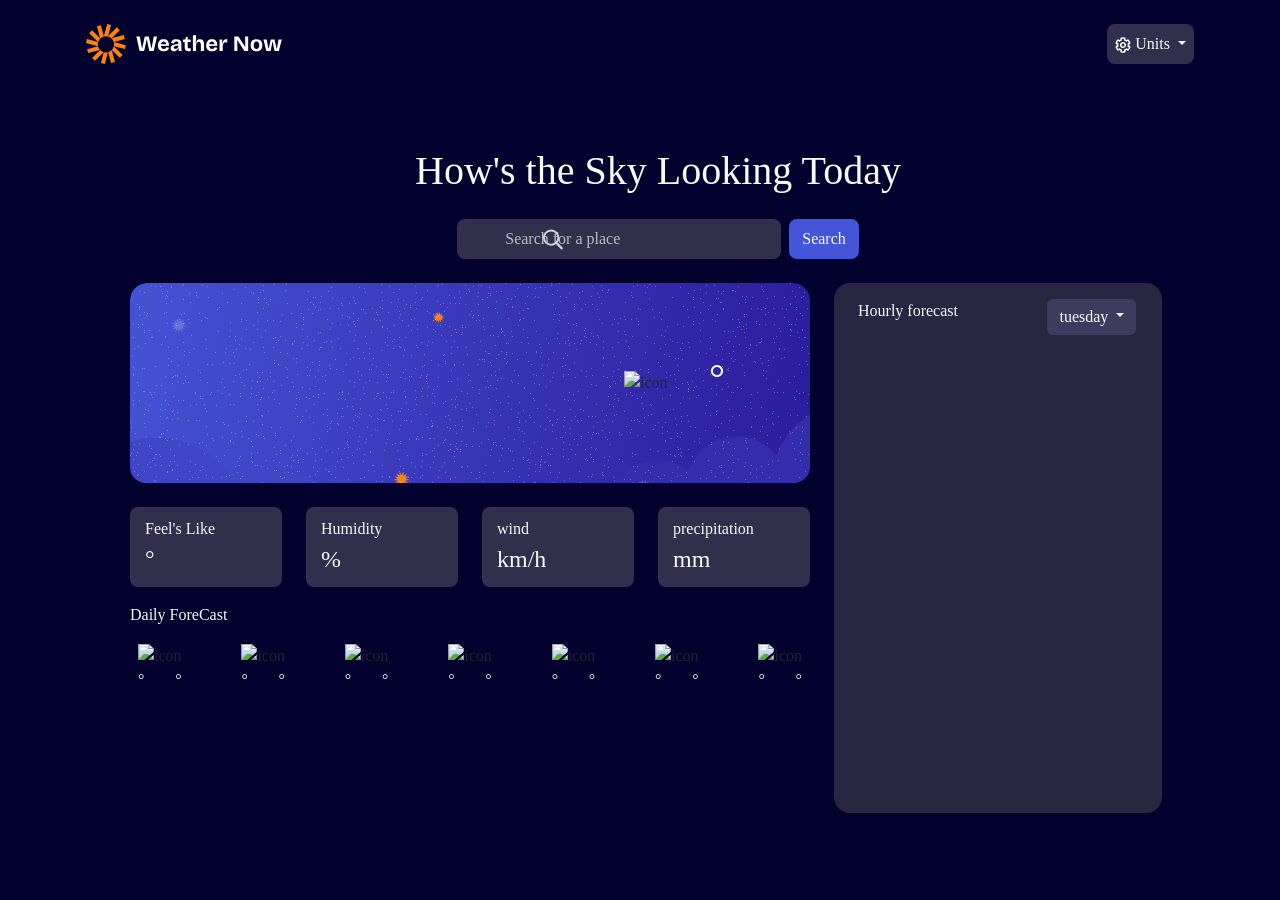
==== index.html @ 673a51b5 "search input working" ====
<!DOCTYPE html>
<html lang="en">

<head>
    <meta charset="UTF-8">
    <meta name="viewport" content="width=device-width, initial-scale=1.0">
    <title>Weather App</title>
    <link rel="stylesheet" href="./css/bootstrap.min.css">
    <link rel="stylesheet" href="./css/style.css">
</head>

<body>

    <nav class="navbar navbar-expand-lg">
        <div class="container p-3">
            <div class="navbar-left">
                <a class="navbar-brand text-light" href="#"><img src="./images/logo.svg" alt="logo"></a>
                <button class="navbar-toggler" type="button" data-bs-toggle="collapse"
                    data-bs-target="#navbarNavDropdown" aria-controls="navbarNavDropdown" aria-expanded="false"
                    aria-label="Toggle navigation">
                    <span class="navbar-toggler-icon"></span>
                </button>
            </div>
            <div class="collapse navbar-collapse d-flex justify-content-end" id="navbarNavDropdown">
                <ul class="navbar-nav">
                    <li class="nav-item dropdown">
                        <a class="nav-link dropdown-toggle text-light rounded-3" role="button" data-bs-toggle="dropdown"
                            aria-expanded="false">
                            <img src="./images/icon-units.svg" alt="icon">
                            Units
                        </a>
                        <ul class="dropdown-menu p-2">
                            <li><a class="dropdown-item text-light rounded-2 mt-2">Switch to imperial</a></li>
                            <optgroup class="border-bottom fw-lighter" label="Temperature">
                                <a class="dropdown-item rounded-2 mt-2 text-light">Celsius(C&deg;)</a>
                                <a class="dropdown-item rounded-2 mt-2 mb-2 text-light">Fahrenheit(F&deg;)</a>
                            </optgroup>
                            <optgroup class="border-bottom fw-lighter" label="Wind-speed">
                                <a
                                    class="dropdown-item rounded-2 mt-2 d-flex justify-content-between align-items-center text-light">
                                    <p>Km/h</p>
                                    <p class="d-none">✔</p>
                                </a>
                                <a
                                    class="dropdown-item rounded-2 mt-2 mb-2 d-flex justify-content-between align-items-center text-light">
                                    <p>mph</p>
                                    <p class="d-none">✔</p>
                                </a>
                            </optgroup>
                            <optgroup class="fw-lighter" label="precipitation">
                                <a
                                    class="dropdown-item rounded-2 mt-2 d-flex justify-content-between align-items-center text-light">
                                    <p>Millimeters(mm)</p>
                                    <p class="d-none">✔</p>
                                </a>
                                <a
                                    class="dropdown-item rounded-2 mt-2 d-flex justify-content-between align-items-center text-light">
                                    <p>Inches(in)</p>
                                    <p class="d-none">✔</p>
                                </a>
                            </optgroup>
                        </ul>
                    </li>
                </ul>
            </div>
        </div>
    </nav>

    <main class="d-flex align-items-center">
        <div id="weather-forecast" class="container ps-5 ">
            <h1 class="text-light text-center">How's the Sky Looking Today</h1>
            <form id="search-form" class="search d-flex justify-content-center mt-4 position-relative">
                <img src="./images//icon-search.svg" class="search-icon" alt="search-icon">
                <input id="search-input" type="text" placeholder="Search for a place"
                    class="search-input ps-5 pt-2 pb-2 rounded-3">
                <button type="submit" class="search-button btn text-light ms-2 rounded-3">Search</button>
            </form>

            <div class="weather-status container row mt-4">
                <div class="col-8">
                    <div class="inner">
                        <div class="current-weather d-flex justify-content-around align-items-center rounded-4">
                            <div class="caption ">
                                <p id="city-name" class="text-light fs-3"></p>
                                <p id="current-date" class="text-light fs-6"></p>
                            </div>
                            <div class="number d-flex align-items-center justify-content-end w-50">
                                <img id="current-icon" class="icon w-25" src="" alt="icon">
                                <h2 class="text-light fs-1"><span id="current-degree"></span> &deg;</h2>
                            </div>
                        </div>

                        <div class="predictions row mt-4 p-0">
                            <div class="col-3">
                                <div class="inner">
                                    <div class="feels-like text-light rounded-3 ">
                                        <p class="fs-6">Feel's Like</p>
                                        <p class="fs-4"><span id="feels-like"></span> &deg;</p>
                                    </div>
                                </div>
                            </div>
                            <div class="col-3">
                                <div class="inner">
                                    <div class="humidity text-light rounded-3 ">
                                        <p class="fs-6">Humidity</p>
                                        <p class="fs-4"><span id="humidity"></span> %</p>
                                    </div>
                                </div>
                            </div>
                            <div class="col-3">
                                <div class="inner">
                                    <div class="wind text-light rounded-3 ">
                                        <p class="fs-6">wind</p>
                                        <p class="fs-4"><span id="wind"></span> km/h</p>
                                    </div>
                                </div>
                            </div>
                            <div class="col-3">
                                <div class="inner">
                                    <div class="precipitation text-light rounded-3 ">
                                        <p class="fs-6">precipitation</p>
                                        <p class="fs-4"><span id="precipitation"></span> mm</p>
                                    </div>
                                </div>
                            </div>
                        </div>

                        <div class="daily-forecast mt-3 p-0">
                            <p class="text-light">Daily ForeCast</p>
                            <div id="daily-data"
                                class="daily-status d-flex gap-3 justify-content-between mt-2 align-items-stretch">
                                <div class="Tuesday text-center p-2 rounded-3">
                                    <div class="caption">
                                        <p class="text-light"></p>
                                        <img class="w-75" src="" alt="icon">
                                    </div>
                                    <div class="number d-flex justify-content-between">
                                        <p class="text-light">&deg;</p>
                                        <p class="text-light">&deg;</p>
                                    </div>
                                </div>
                                <div class="wednesday text-center p-2 rounded-3">
                                    <div class="caption">
                                        <p class="text-light"></p>
                                        <img class="w-75" src="" alt="icon">
                                    </div>
                                    <div class="number d-flex justify-content-between">
                                        <p class="text-light">&deg;</p>
                                        <p class="text-light">&deg;</p>
                                    </div>
                                </div>
                                <div class="thursday text-center p-2 rounded-3">
                                    <div class="caption">
                                        <p class="text-light"></p>
                                        <img class="w-75" src="" alt="icon">
                                    </div>
                                    <div class="number d-flex justify-content-between">
                                        <p class="text-light">&deg;</p>
                                        <p class="text-light">&deg;</p>
                                    </div>
                                </div>
                                <div class="friday text-center p-2 rounded-3">
                                    <div class="caption">
                                        <p class="text-light"></p>
                                        <img class="w-75" src="" alt="icon">
                                    </div>
                                    <div class="number d-flex justify-content-between">
                                        <p class="text-light">&deg;</p>
                                        <p class="text-light">&deg;</p>
                                    </div>
                                </div>
                                <div class="saturday text-center p-2 rounded-3">
                                    <div class="caption">
                                        <p class="text-light"></p>
                                        <img class="w-75" src="" alt="icon">
                                    </div>
                                    <div class="number d-flex justify-content-between">
                                        <p class="text-light">&deg;</p>
                                        <p class="text-light">&deg;</p>
                                    </div>
                                </div>
                                <div class="sunday text-center p-2 rounded-3">
                                    <div class="caption">
                                        <p class="text-light"></p>
                                        <img class="w-75" src="" alt="icon">
                                    </div>
                                    <div class="number d-flex justify-content-between">
                                        <p class="text-light">&deg;</p>
                                        <p class="text-light">&deg;</p>
                                    </div>
                                </div>
                                <div class="monday text-center p-2 rounded-3">
                                    <div class="caption">
                                        <p class="text-light"></p>
                                        <img class="w-75" src="" alt="icon">
                                    </div>
                                    <div class="number d-flex justify-content-between">
                                        <p class="text-light">&deg;</p>
                                        <p class="text-light">&deg;</p>
                                    </div>
                                </div>
                            </div>
                        </div>
                    </div>
                </div>
                <div class="col-4 ">
                    <div class="hourly-forecast inner p-3 pt-0 rounded-4 position-relative">
                        <div class="title d-flex justify-content-between position-fixed p-2 pt-3">
                            <p class="text-light">Hourly forecast</p>
                            <div class="dropdown">
                                <button class="btn dropdown-toggle text-light" type="button" data-bs-toggle="dropdown"
                                    aria-expanded="false">
                                    tuesday
                                </button>
                                <ul class="dropdown-menu p-2">
                                    <li><a class="dropdown-item text-light rounded-2 mt-2">Monday</a></li>
                                    <li><a class="dropdown-item text-light rounded-2 mt-2">Tuesday</a></li>
                                    <li><a class="dropdown-item text-light rounded-2 mt-2">Wednesday</a></li>
                                    <li><a class="dropdown-item text-light rounded-2 mt-2">Thursday</a></li>
                                    <li><a class="dropdown-item text-light rounded-2 mt-2">Friday</a></li>
                                    <li><a class="dropdown-item text-light rounded-2 mt-2">Saturday</a></li>
                                    <li><a class="dropdown-item text-light rounded-2 mt-2">Sunday</a></li>
                                </ul>
                            </div>
                        </div>
                        <div id="weather-per-hour" class="weather-per-hour pt-5">
                            
                        </div>
                    </div>
                </div>
            </div>


        </div>

        <div id="error-page" class="container text-center d-flex flex-column align-items-center d-none">
            <img class="error-img" src="./images/icon-error.svg" alt="error-icon">
            <h1 class="text-light mt-4">Something Went Wrong</h1>
            <p class="error-message text-light mt-2">We Couldn't Connect to the Server (API error). Please Try Again in
                a few Moments</p>
            <button class="Retry-btn btn bg-secondary text-light mt-4"><img src="./images/icon-retry.svg"
                    alt="retry-icon"> Retry</button>
        </div>
    </main>



    <script src="./js/bootstrap.bundle.min.js"></script>
    <script src="./js/index.js"></script>
</body>

</html>
---- css/style.css ----
::-webkit-scrollbar {
  width: 10px;
}

::-webkit-scrollbar-track {
  background-color: inherit;
  border-radius: 5px;
}

::-webkit-scrollbar-thumb {
  background-color: var(--Neutral600);
  border-radius: 5px;
}

:root {
  --Neutral900: rgb(3, 1, 45);
  --Neutral800: rgb(40, 38, 64);
  --Neutral700: rgb(49, 47, 75);
  --Neutral600: rgb(61, 59, 94);
  --Neutral300: rgb(174, 174, 183);
  --Neutral200: rgb(213, 212, 217);
  --Neutral0: rgb(255, 255, 255);

  --Orange500: rgb(255, 124, 10);

  --Blue500: rgb(68, 85, 218);
  --Blue700: rgb(45, 28, 156);
}

body {
  background-color: var(--Neutral900);
  font-family: cursive;
}

main{
  height: 87vh;
}

p{
  margin-bottom: 0;
}

optgroup{
  color: var(--Neutral300);
}

.nav-link {
  background-color: var(--Neutral700);
}


.dropdown-menu {
  background-color: var(--Neutral700);
}


.search-input {
  background-color: var(--Neutral700);
  border: 0;
  width: 30%;
  color: rgba(255, 255, 255, 0.674);
}
.search-input::placeholder {
  color: rgba(255, 255, 255, 0.674);
}

.search-button {
  background-color: var(--Blue500);
}

.search-button:hover {
  background-color: var(--Blue700) !important;
  border: 0;
  box-shadow:
    0 0 0 2px var(--Neutral900),
    0 0 0 4px var(--Blue700) !important;
}

.search-icon {
  position: absolute;
  left: 425px;
  top: 10px;
}

.current-weather {
  background-image: url("../images/bg-today-large.svg");
  background-size: cover;
  object-fit: cover;
  height: 200px;
}

.feels-like,
.humidity,
.wind,
.precipitation {
  background-color: var(--Neutral700);
  padding: 10px 15px;
}

#week-days {
  width: 90px;
  background-color: var(--Neutral700);
}

.hourly-forecast {
  background-color: var(--Neutral800);
  height: 530px;
  overflow: auto;
}

.hourly-forecast .title {
  width: 23%;
  background-color: inherit;
}

.hourly-forecast .dropdown-toggle {
  background-color: var(--Neutral600);
  border: 0;
}

.hourly-forecast .dropdown-toggle:hover , a.dropdown-toggle:hover , .dropdown-item:hover{
  box-shadow: 0 0 0 2px black, 0 0 0 3px white;
  background-color: var(--Neutral600);
  cursor: pointer;
}


.hourly-status {
  background-color: var(--Neutral700);
  margin-top: 7px;
}

.hourly-status .caption img {
  width: 40px;
}

.error-img{
  width: 3%;
}

.error-message{
  width: 35%;
}
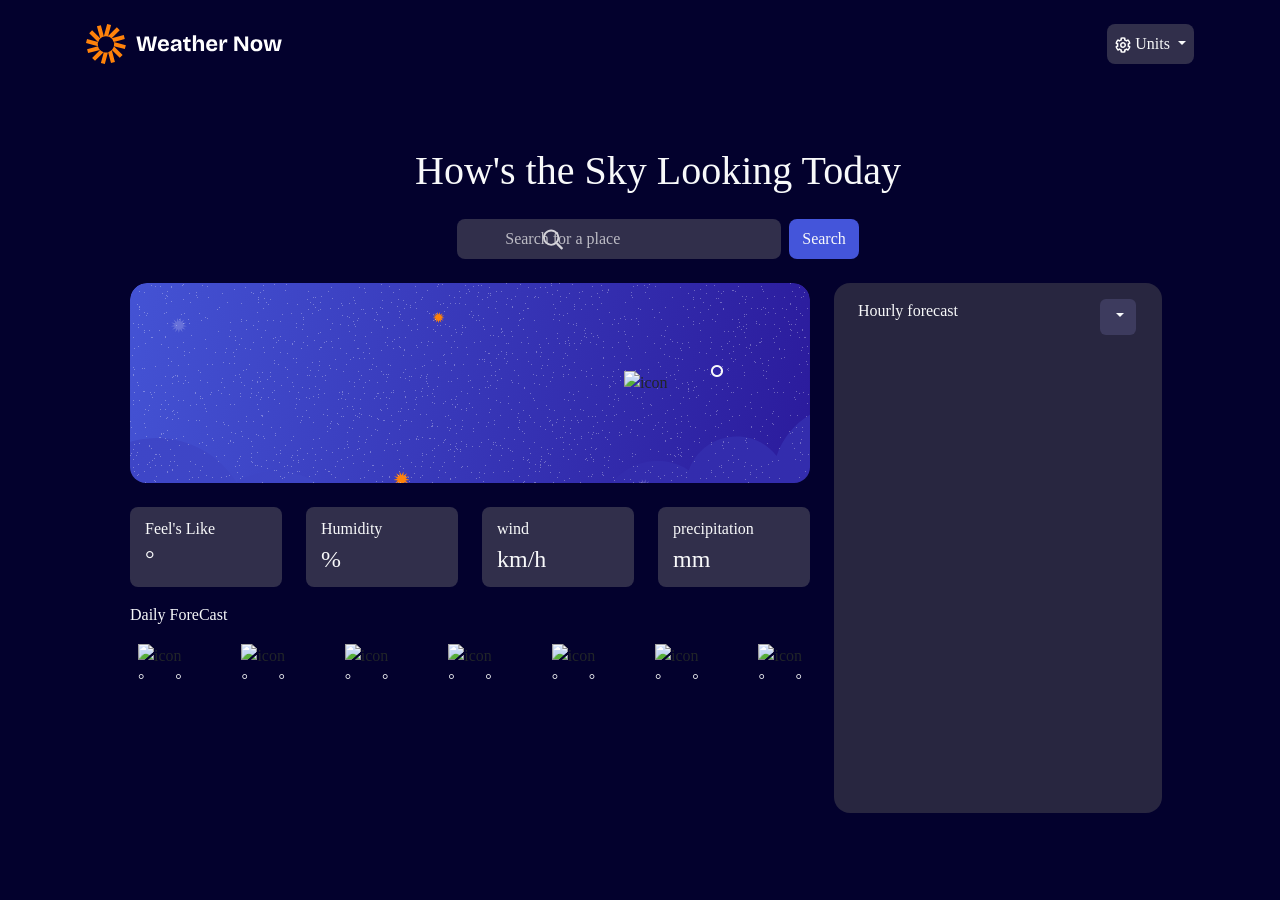
==== commit 9aebe79c: "finishing hourly forecast display" ====
--- a/index.html
+++ b/index.html
@@ -207,19 +207,13 @@
                     <div class="hourly-forecast inner p-3 pt-0 rounded-4 position-relative">
                         <div class="title d-flex justify-content-between position-fixed p-2 pt-3">
                             <p class="text-light">Hourly forecast</p>
-                            <div class="dropdown">
-                                <button class="btn dropdown-toggle text-light" type="button" data-bs-toggle="dropdown"
+                            <div  class="dropdown">
+                                <button  class="btn dropdown-toggle text-light" type="button" data-bs-toggle="dropdown"
                                     aria-expanded="false">
-                                    tuesday
+                                    <span id="day-name"></span>
                                 </button>
-                                <ul class="dropdown-menu p-2">
-                                    <li><a class="dropdown-item text-light rounded-2 mt-2">Monday</a></li>
-                                    <li><a class="dropdown-item text-light rounded-2 mt-2">Tuesday</a></li>
-                                    <li><a class="dropdown-item text-light rounded-2 mt-2">Wednesday</a></li>
-                                    <li><a class="dropdown-item text-light rounded-2 mt-2">Thursday</a></li>
-                                    <li><a class="dropdown-item text-light rounded-2 mt-2">Friday</a></li>
-                                    <li><a class="dropdown-item text-light rounded-2 mt-2">Saturday</a></li>
-                                    <li><a class="dropdown-item text-light rounded-2 mt-2">Sunday</a></li>
+                                <ul id="days" class="dropdown-menu p-2">
+                                    
                                 </ul>
                             </div>
                         </div>
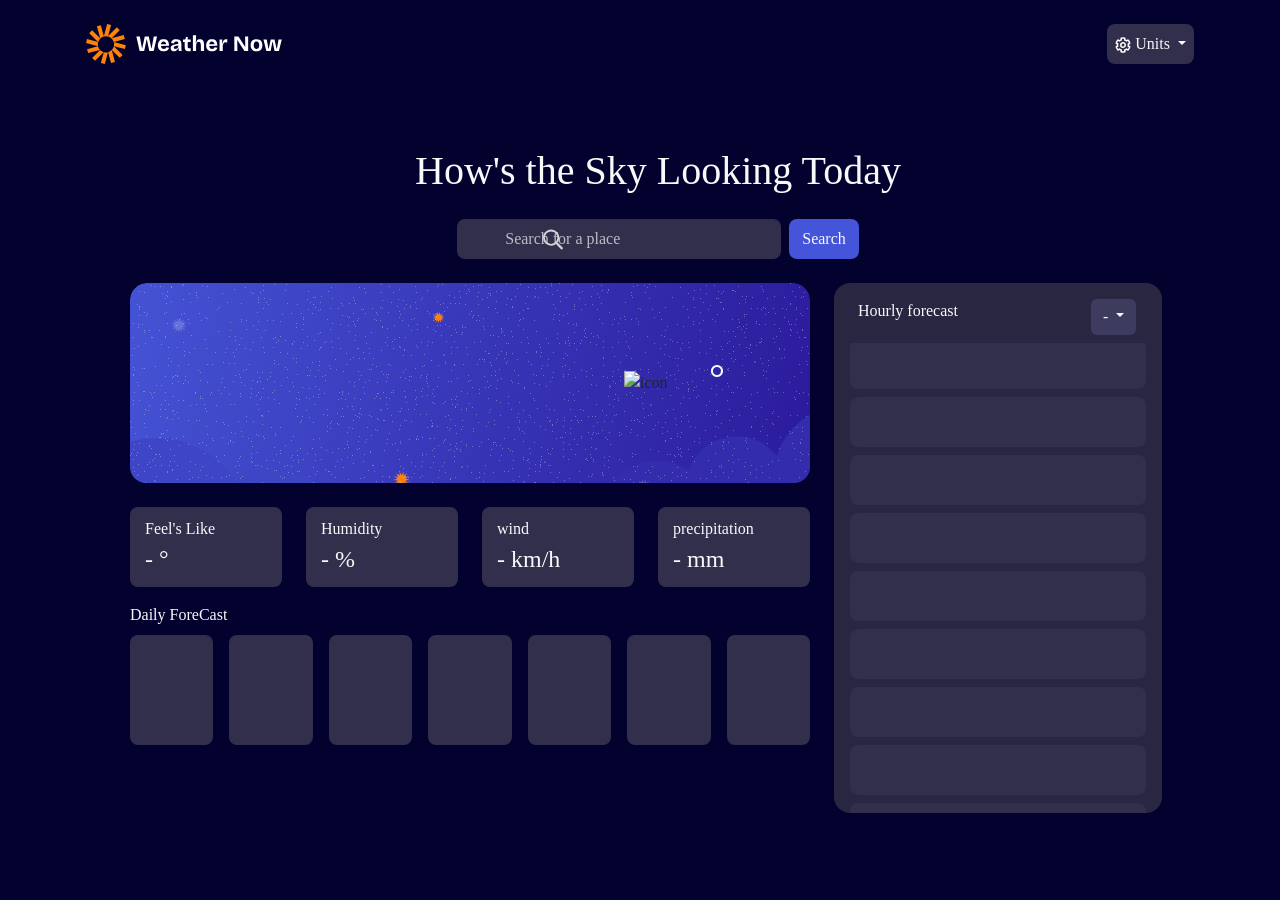
==== commit 4a86e4b2: "loading page complete" ====
--- a/index.html
+++ b/index.html
@@ -29,34 +29,43 @@
                             <img src="./images/icon-units.svg" alt="icon">
                             Units
                         </a>
-                        <ul class="dropdown-menu p-2">
-                            <li><a class="dropdown-item text-light rounded-2 mt-2">Switch to imperial</a></li>
+                        <ul id="switch-imperial" class="dropdown-menu p-2">
+                            <li><a id="switch-button" data-action="toggle"
+                                    class="dropdown-item text-light rounded-2 mt-2">Switch to imperial</a></li>
                             <optgroup class="border-bottom fw-lighter" label="Temperature">
-                                <a class="dropdown-item rounded-2 mt-2 text-light">Celsius(C&deg;)</a>
-                                <a class="dropdown-item rounded-2 mt-2 mb-2 text-light">Fahrenheit(F&deg;)</a>
+                                <a data-category="temperature" data-unit-type="celsius"
+                                    class="dropdown-item rounded-2 mt-2 d-flex justify-content-between align-items-center text-light">
+                                    <p>Celsius(C&deg;)</p>
+                                    <p class="checkmark d-none">✔</p>
+                                </a>
+                                <a data-category="temperature" data-unit-type="fahrenheit"
+                                    class="dropdown-item rounded-2 mt-2 mb-2 d-flex justify-content-between align-items-center text-light">
+                                    <p>Fahrenheit(F&deg;)</p>
+                                    <p class="checkmark d-none">✔</p>
+                                </a>
                             </optgroup>
                             <optgroup class="border-bottom fw-lighter" label="Wind-speed">
-                                <a
+                                <a data-category="wind-speed" data-unit-type="kmh"
                                     class="dropdown-item rounded-2 mt-2 d-flex justify-content-between align-items-center text-light">
                                     <p>Km/h</p>
-                                    <p class="d-none">✔</p>
-                                </a>
-                                <a
+                                    <p class="checkmark d-none">✔</p>
+                                </a>
+                                <a data-category="wind-speed" data-unit-type="mph"
                                     class="dropdown-item rounded-2 mt-2 mb-2 d-flex justify-content-between align-items-center text-light">
                                     <p>mph</p>
-                                    <p class="d-none">✔</p>
+                                    <p class="checkmark d-none">✔</p>
                                 </a>
                             </optgroup>
                             <optgroup class="fw-lighter" label="precipitation">
-                                <a
+                                <a data-category="precipitation" data-unit-type="mm"
                                     class="dropdown-item rounded-2 mt-2 d-flex justify-content-between align-items-center text-light">
                                     <p>Millimeters(mm)</p>
-                                    <p class="d-none">✔</p>
-                                </a>
-                                <a
+                                    <p class="checkmark d-none">✔</p>
+                                </a>
+                                <a data-category="precipitation" data-unit-type="inches"
                                     class="dropdown-item rounded-2 mt-2 d-flex justify-content-between align-items-center text-light">
                                     <p>Inches(in)</p>
-                                    <p class="d-none">✔</p>
+                                    <p class="checkmark d-none">✔</p>
                                 </a>
                             </optgroup>
                         </ul>
@@ -66,21 +75,29 @@
         </div>
     </nav>
 
-    <main class="d-flex align-items-center">
-        <div id="weather-forecast" class="container ps-5 ">
-            <h1 class="text-light text-center">How's the Sky Looking Today</h1>
-            <form id="search-form" class="search d-flex justify-content-center mt-4 position-relative">
-                <img src="./images//icon-search.svg" class="search-icon" alt="search-icon">
-                <input id="search-input" type="text" placeholder="Search for a place"
-                    class="search-input ps-5 pt-2 pb-2 rounded-3">
-                <button type="submit" class="search-button btn text-light ms-2 rounded-3">Search</button>
-            </form>
-
-            <div class="weather-status container row mt-4">
-                <div class="col-8">
-                    <div class="inner">
-                        <div class="current-weather d-flex justify-content-around align-items-center rounded-4">
-                            <div class="caption ">
+<main class="d-flex align-items-center">
+    <div id="weather-forecast" class="container ps-5 ">
+        <h1 class="text-light text-center">How's the Sky Looking Today</h1>
+        <form id="search-form" class="search d-flex justify-content-center mt-4 position-relative">
+            <img src="./images/icon-search.svg" class="search-icon" alt="search-icon">
+            <input id="search-input" type="text" placeholder="Search for a place"
+                class="search-input ps-5 pt-2 pb-2 rounded-3">
+            <button type="submit" class="search-button btn text-light ms-2 rounded-3">Search</button>
+        </form>
+
+        <div id="weather-status" class="weather-status container row mt-4">
+            <div class="col-8">
+                <div class="inner">
+                    
+                    <div class="current-weather d-flex justify-content-center align-items-center rounded-4 position-relative">
+                        
+                        <div id="spinner" class="text-center d-none">
+                            <div class="loader"></div>
+                            <p class="text-light mt-2 fs-6">Loading...</p>
+                        </div>
+
+                        <div id="current-weather-info" class="d-flex justify-content-around align-items-center w-100">
+                            <div class="caption">
                                 <p id="city-name" class="text-light fs-3"></p>
                                 <p id="current-date" class="text-light fs-6"></p>
                             </div>
@@ -90,152 +107,101 @@
                             </div>
                         </div>
 
-                        <div class="predictions row mt-4 p-0">
-                            <div class="col-3">
-                                <div class="inner">
-                                    <div class="feels-like text-light rounded-3 ">
-                                        <p class="fs-6">Feel's Like</p>
-                                        <p class="fs-4"><span id="feels-like"></span> &deg;</p>
-                                    </div>
-                                </div>
-                            </div>
-                            <div class="col-3">
-                                <div class="inner">
-                                    <div class="humidity text-light rounded-3 ">
-                                        <p class="fs-6">Humidity</p>
-                                        <p class="fs-4"><span id="humidity"></span> %</p>
-                                    </div>
-                                </div>
-                            </div>
-                            <div class="col-3">
-                                <div class="inner">
-                                    <div class="wind text-light rounded-3 ">
-                                        <p class="fs-6">wind</p>
-                                        <p class="fs-4"><span id="wind"></span> km/h</p>
-                                    </div>
-                                </div>
-                            </div>
-                            <div class="col-3">
-                                <div class="inner">
-                                    <div class="precipitation text-light rounded-3 ">
-                                        <p class="fs-6">precipitation</p>
-                                        <p class="fs-4"><span id="precipitation"></span> mm</p>
-                                    </div>
-                                </div>
-                            </div>
-                        </div>
-
-                        <div class="daily-forecast mt-3 p-0">
-                            <p class="text-light">Daily ForeCast</p>
-                            <div id="daily-data"
-                                class="daily-status d-flex gap-3 justify-content-between mt-2 align-items-stretch">
-                                <div class="Tuesday text-center p-2 rounded-3">
-                                    <div class="caption">
-                                        <p class="text-light"></p>
-                                        <img class="w-75" src="" alt="icon">
-                                    </div>
-                                    <div class="number d-flex justify-content-between">
-                                        <p class="text-light">&deg;</p>
-                                        <p class="text-light">&deg;</p>
-                                    </div>
-                                </div>
-                                <div class="wednesday text-center p-2 rounded-3">
-                                    <div class="caption">
-                                        <p class="text-light"></p>
-                                        <img class="w-75" src="" alt="icon">
-                                    </div>
-                                    <div class="number d-flex justify-content-between">
-                                        <p class="text-light">&deg;</p>
-                                        <p class="text-light">&deg;</p>
-                                    </div>
-                                </div>
-                                <div class="thursday text-center p-2 rounded-3">
-                                    <div class="caption">
-                                        <p class="text-light"></p>
-                                        <img class="w-75" src="" alt="icon">
-                                    </div>
-                                    <div class="number d-flex justify-content-between">
-                                        <p class="text-light">&deg;</p>
-                                        <p class="text-light">&deg;</p>
-                                    </div>
-                                </div>
-                                <div class="friday text-center p-2 rounded-3">
-                                    <div class="caption">
-                                        <p class="text-light"></p>
-                                        <img class="w-75" src="" alt="icon">
-                                    </div>
-                                    <div class="number d-flex justify-content-between">
-                                        <p class="text-light">&deg;</p>
-                                        <p class="text-light">&deg;</p>
-                                    </div>
-                                </div>
-                                <div class="saturday text-center p-2 rounded-3">
-                                    <div class="caption">
-                                        <p class="text-light"></p>
-                                        <img class="w-75" src="" alt="icon">
-                                    </div>
-                                    <div class="number d-flex justify-content-between">
-                                        <p class="text-light">&deg;</p>
-                                        <p class="text-light">&deg;</p>
-                                    </div>
-                                </div>
-                                <div class="sunday text-center p-2 rounded-3">
-                                    <div class="caption">
-                                        <p class="text-light"></p>
-                                        <img class="w-75" src="" alt="icon">
-                                    </div>
-                                    <div class="number d-flex justify-content-between">
-                                        <p class="text-light">&deg;</p>
-                                        <p class="text-light">&deg;</p>
-                                    </div>
-                                </div>
-                                <div class="monday text-center p-2 rounded-3">
-                                    <div class="caption">
-                                        <p class="text-light"></p>
-                                        <img class="w-75" src="" alt="icon">
-                                    </div>
-                                    <div class="number d-flex justify-content-between">
-                                        <p class="text-light">&deg;</p>
-                                        <p class="text-light">&deg;</p>
-                                    </div>
-                                </div>
-                            </div>
+                    </div>
+
+                    <div class="predictions row mt-4 p-0">
+                        <div class="col-3">
+                            <div class="inner">
+                                <div class="feels-like text-light rounded-3 ">
+                                    <p class="fs-6">Feel's Like</p>
+                                    <p class="fs-4"><span id="feels-like">-</span> &deg;</p>
+                                </div>
+                            </div>
+                        </div>
+                        <div class="col-3">
+                            <div class="inner">
+                                <div class="humidity text-light rounded-3 ">
+                                    <p class="fs-6">Humidity</p>
+                                    <p class="fs-4"><span id="humidity">-</span> %</p>
+                                </div>
+                            </div>
+                        </div>
+                        <div class="col-3">
+                            <div class="inner">
+                                <div class="wind text-light rounded-3 ">
+                                    <p class="fs-6">wind</p>
+                                    <p class="fs-4"><span id="wind">-</span> <span id="wind-unit">km/h</span></p>
+                                </div>
+                            </div>
+                        </div>
+                        <div class="col-3">
+                            <div class="inner">
+                                <div class="precipitation text-light rounded-3 ">
+                                    <p class="fs-6">precipitation</p>
+                                    <p class="fs-4"><span id="precipitation">-</span> <span id="precipitation-unit">mm</span></p>
+                                </div>
+                            </div>
+                        </div>
+                    </div>
+
+                    <div class="daily-forecast mt-3 p-0">
+                        <p class="text-light">Daily ForeCast</p>
+                        <div id="daily-data" class="daily-status d-flex gap-3 justify-content-between mt-2 align-items-stretch">
+                            <div class="tuesday text-center p-2 rounded-3 placeholder-card"></div>
+                            <div class="wednesday text-center p-2 rounded-3 placeholder-card"></div>
+                            <div class="thursday text-center p-2 rounded-3 placeholder-card"></div>
+                            <div class="friday text-center p-2 rounded-3 placeholder-card"></div>
+                            <div class="saturday text-center p-2 rounded-3 placeholder-card"></div>
+                            <div class="sunday text-center p-2 rounded-3 placeholder-card"></div>
+                            <div class="monday text-center p-2 rounded-3 placeholder-card"></div>
                         </div>
                     </div>
                 </div>
-                <div class="col-4 ">
-                    <div class="hourly-forecast inner p-3 pt-0 rounded-4 position-relative">
-                        <div class="title d-flex justify-content-between position-fixed p-2 pt-3">
-                            <p class="text-light">Hourly forecast</p>
-                            <div  class="dropdown">
-                                <button  class="btn dropdown-toggle text-light" type="button" data-bs-toggle="dropdown"
-                                    aria-expanded="false">
-                                    <span id="day-name"></span>
-                                </button>
-                                <ul id="days" class="dropdown-menu p-2">
-                                    
-                                </ul>
-                            </div>
-                        </div>
-                        <div id="weather-per-hour" class="weather-per-hour pt-5">
-                            
-                        </div>
+            </div>
+
+            <div class="col-4 ">
+                <div class="hourly-forecast inner p-3 pt-0 rounded-4 position-relative">
+                    <div class="title d-flex justify-content-between position-fixed p-2 pt-3">
+                        <p class="text-light">Hourly forecast</p>
+                        <div class="dropdown">
+                            <button class="btn dropdown-toggle text-light" type="button" data-bs-toggle="dropdown" aria-expanded="false">
+                                <span id="day-name">-</span>
+                            </button>
+                            <ul id="days" class="dropdown-menu p-2"></ul>
+                        </div>
+                    </div>
+                    <div id="weather-per-hour" class="weather-per-hour pt-5">
+                        <div class="hourly-status d-flex justify-content-between align-items-center p-3 rounded-3 mt-2 placeholder-hourly"></div>
+                        <div class="hourly-status d-flex justify-content-between align-items-center p-3 rounded-3 mt-2 placeholder-hourly"></div>
+                        <div class="hourly-status d-flex justify-content-between align-items-center p-3 rounded-3 mt-2 placeholder-hourly"></div>
+                        <div class="hourly-status d-flex justify-content-between align-items-center p-3 rounded-3 mt-2 placeholder-hourly"></div>
+                        <div class="hourly-status d-flex justify-content-between align-items-center p-3 rounded-3 mt-2 placeholder-hourly"></div>
+                        <div class="hourly-status d-flex justify-content-between align-items-center p-3 rounded-3 mt-2 placeholder-hourly"></div>
+                        <div class="hourly-status d-flex justify-content-between align-items-center p-3 rounded-3 mt-2 placeholder-hourly"></div>
+                        <div class="hourly-status d-flex justify-content-between align-items-center p-3 rounded-3 mt-2 placeholder-hourly"></div>
+                        <div class="hourly-status d-flex justify-content-between align-items-center p-3 rounded-3 mt-2 placeholder-hourly"></div>
+                        <div class="hourly-status d-flex justify-content-between align-items-center p-3 rounded-3 mt-2 placeholder-hourly"></div>
+                        <div class="hourly-status d-flex justify-content-between align-items-center p-3 rounded-3 mt-2 placeholder-hourly"></div>
+                        <div class="hourly-status d-flex justify-content-between align-items-center p-3 rounded-3 mt-2 placeholder-hourly"></div>
                     </div>
                 </div>
             </div>
-
-
         </div>
 
-        <div id="error-page" class="container text-center d-flex flex-column align-items-center d-none">
-            <img class="error-img" src="./images/icon-error.svg" alt="error-icon">
-            <h1 class="text-light mt-4">Something Went Wrong</h1>
-            <p class="error-message text-light mt-2">We Couldn't Connect to the Server (API error). Please Try Again in
-                a few Moments</p>
-            <button class="Retry-btn btn bg-secondary text-light mt-4"><img src="./images/icon-retry.svg"
-                    alt="retry-icon"> Retry</button>
+        <div id="empty-state" class="empty-state mt-5 text-center text-light d-none">
+            <p>No Search Results Found</p>
         </div>
-    </main>
+    </div>
+
+    <div id="error-page" class="container text-center d-flex flex-column align-items-center d-none">
+        <img class="error-img" src="./images/icon-error.svg" alt="error-icon">
+        <h1 class="text-light mt-4">Something Went Wrong</h1>
+        <p class="error-message text-light mt-2">We Couldn't Connect to the Server (API error). Please Try Again in a few Moments</p>
+        <button id="retryBtn" type="button" class="Retry-btn btn bg-secondary text-light mt-4">
+            <img src="./images/icon-retry.svg" alt="retry-icon"> Retry
+        </button>
+    </div>
+</main>
 
 
 
--- a/css/style.css
+++ b/css/style.css
@@ -33,6 +33,36 @@
   font-family: cursive;
 }
 
+.loader {
+  width: 35px;
+  aspect-ratio: 2;
+  --_g: no-repeat radial-gradient(circle closest-side, #ffffff 90%, #0000);
+  background: 
+    var(--_g) 0%   50%,
+    var(--_g) 50%  50%,
+    var(--_g) 100% 50%;
+  background-size: calc(100%/3) 50%;
+  animation: l3 1s infinite linear;
+  margin: 0 auto;
+}
+
+@keyframes l3 {
+    20%{background-position:0%   0%, 50%  50%,100%  50%}
+    40%{background-position:0% 100%, 50%   0%,100%  50%}
+    60%{background-position:0%  50%, 50% 100%,100%   0%}
+    80%{background-position:0%  50%, 50%  50%,100% 100%}
+}
+
+.placeholder-card {
+  width: 90px;
+  height: 110px;
+  background-color: var(--Neutral700);
+}
+
+.placeholder-hourly {
+  height: 50px;
+  background-color: var(--Neutral700);
+}
 main{
   height: 87vh;
 }
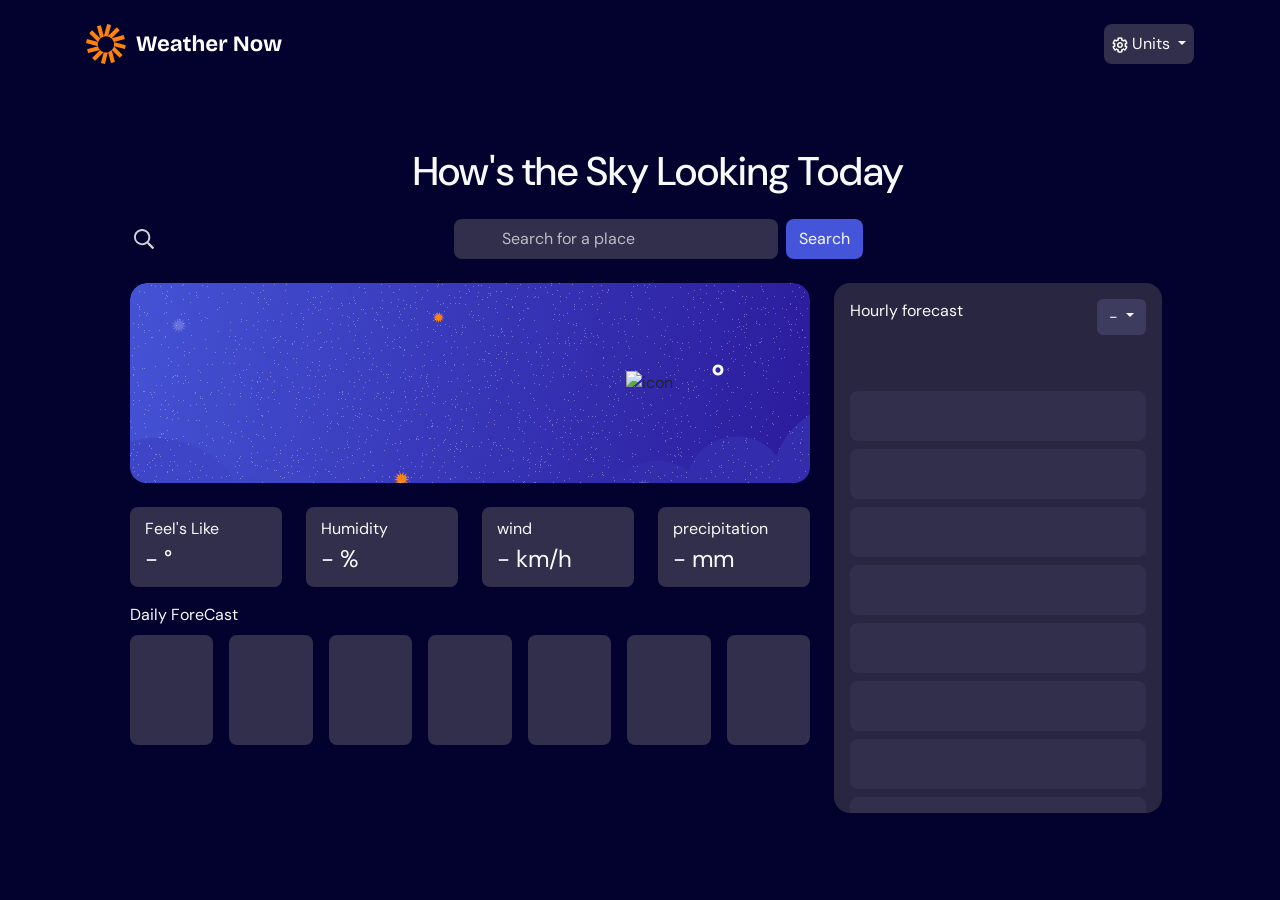
==== commit b83b098d: "fixing hourly forecast design" ====
--- a/index.html
+++ b/index.html
@@ -4,6 +4,11 @@
 <head>
     <meta charset="UTF-8">
     <meta name="viewport" content="width=device-width, initial-scale=1.0">
+    <link rel="preconnect" href="https://fonts.googleapis.com">
+    <link rel="preconnect" href="https://fonts.gstatic.com" crossorigin>
+    <link
+        href="https://fonts.googleapis.com/css2?family=DM+Sans:ital,opsz,wght@0,9..40,100..1000;1,9..40,100..1000&display=swap"
+        rel="stylesheet">
     <title>Weather App</title>
     <link rel="stylesheet" href="./css/bootstrap.min.css">
     <link rel="stylesheet" href="./css/style.css">
@@ -30,44 +35,63 @@
                             Units
                         </a>
                         <ul id="switch-imperial" class="dropdown-menu p-2">
-                            <li><a id="switch-button" data-action="toggle"
-                                    class="dropdown-item text-light rounded-2 mt-2">Switch to imperial</a></li>
-                            <optgroup class="border-bottom fw-lighter" label="Temperature">
-                                <a data-category="temperature" data-unit-type="celsius"
-                                    class="dropdown-item rounded-2 mt-2 d-flex justify-content-between align-items-center text-light">
-                                    <p>Celsius(C&deg;)</p>
-                                    <p class="checkmark d-none">✔</p>
-                                </a>
-                                <a data-category="temperature" data-unit-type="fahrenheit"
-                                    class="dropdown-item rounded-2 mt-2 mb-2 d-flex justify-content-between align-items-center text-light">
-                                    <p>Fahrenheit(F&deg;)</p>
-                                    <p class="checkmark d-none">✔</p>
-                                </a>
-                            </optgroup>
-                            <optgroup class="border-bottom fw-lighter" label="Wind-speed">
-                                <a data-category="wind-speed" data-unit-type="kmh"
-                                    class="dropdown-item rounded-2 mt-2 d-flex justify-content-between align-items-center text-light">
-                                    <p>Km/h</p>
-                                    <p class="checkmark d-none">✔</p>
-                                </a>
-                                <a data-category="wind-speed" data-unit-type="mph"
-                                    class="dropdown-item rounded-2 mt-2 mb-2 d-flex justify-content-between align-items-center text-light">
-                                    <p>mph</p>
-                                    <p class="checkmark d-none">✔</p>
-                                </a>
-                            </optgroup>
-                            <optgroup class="fw-lighter" label="precipitation">
-                                <a data-category="precipitation" data-unit-type="mm"
-                                    class="dropdown-item rounded-2 mt-2 d-flex justify-content-between align-items-center text-light">
-                                    <p>Millimeters(mm)</p>
-                                    <p class="checkmark d-none">✔</p>
-                                </a>
-                                <a data-category="precipitation" data-unit-type="inches"
-                                    class="dropdown-item rounded-2 mt-2 d-flex justify-content-between align-items-center text-light">
-                                    <p>Inches(in)</p>
-                                    <p class="checkmark d-none">✔</p>
-                                </a>
-                            </optgroup>
+                            <li><button type="button" id="switch-button" data-action="toggle"
+                                    class="dropdown-item text-light rounded-2 mt-2 w-100 text-start">Switch to
+                                    imperial</button></li>
+
+                            <li><span
+                                    class="dropdown-header text-muted fw-lighter border-bottom px-2 pb-1 mt-2">Temperature</span>
+                            </li>
+                            <li>
+                                <button type="button" data-category="temperature" data-unit-type="celsius"
+                                    class="dropdown-item rounded-2 mt-2 d-flex justify-content-between align-items-center text-light w-100">
+                                    <span>Celsius (C&deg;)</span>
+                                    <span class="checkmark d-none">✔</span>
+                                </button>
+                            </li>
+                            <li>
+                                <button type="button" data-category="temperature" data-unit-type="fahrenheit"
+                                    class="dropdown-item rounded-2 mt-2 mb-2 d-flex justify-content-between align-items-center text-light w-100">
+                                    <span>Fahrenheit (F&deg;)</span>
+                                    <span class="checkmark d-none">✔</span>
+                                </button>
+                            </li>
+
+                            <li><span
+                                    class="dropdown-header text-muted fw-lighter border-bottom px-2 pb-1 mt-2">Wind-speed</span>
+                            </li>
+                            <li>
+                                <button type="button" data-category="wind-speed" data-unit-type="kmh"
+                                    class="dropdown-item rounded-2 mt-2 d-flex justify-content-between align-items-center text-light w-100">
+                                    <span>Km/h</span>
+                                    <span class="checkmark d-none">✔</span>
+                                </button>
+                            </li>
+                            <li>
+                                <button type="button" data-category="wind-speed" data-unit-type="mph"
+                                    class="dropdown-item rounded-2 mt-2 mb-2 d-flex justify-content-between align-items-center text-light w-100">
+                                    <span>mph</span>
+                                    <span class="checkmark d-none">✔</span>
+                                </button>
+                            </li>
+
+                            <li><span
+                                    class="dropdown-header text-muted fw-lighter border-bottom px-2 pb-1 mt-2">Precipitation</span>
+                            </li>
+                            <li>
+                                <button type="button" data-category="precipitation" data-unit-type="mm"
+                                    class="dropdown-item rounded-2 mt-2 d-flex justify-content-between align-items-center text-light w-100">
+                                    <span>Millimeters (mm)</span>
+                                    <span class="checkmark d-none">✔</span>
+                                </button>
+                            </li>
+                            <li>
+                                <button type="button" data-category="precipitation" data-unit-type="inches"
+                                    class="dropdown-item rounded-2 mt-2 d-flex justify-content-between align-items-center text-light w-100">
+                                    <span>Inches (in)</span>
+                                    <span class="checkmark d-none">✔</span>
+                                </button>
+                            </li>
                         </ul>
                     </li>
                 </ul>
@@ -75,133 +99,163 @@
         </div>
     </nav>
 
-<main class="d-flex align-items-center">
-    <div id="weather-forecast" class="container ps-5 ">
-        <h1 class="text-light text-center">How's the Sky Looking Today</h1>
-        <form id="search-form" class="search d-flex justify-content-center mt-4 position-relative">
-            <img src="./images/icon-search.svg" class="search-icon" alt="search-icon">
-            <input id="search-input" type="text" placeholder="Search for a place"
-                class="search-input ps-5 pt-2 pb-2 rounded-3">
-            <button type="submit" class="search-button btn text-light ms-2 rounded-3">Search</button>
-        </form>
-
-        <div id="weather-status" class="weather-status container row mt-4">
-            <div class="col-8">
-                <div class="inner">
-                    
-                    <div class="current-weather d-flex justify-content-center align-items-center rounded-4 position-relative">
-                        
-                        <div id="spinner" class="text-center d-none">
-                            <div class="loader"></div>
-                            <p class="text-light mt-2 fs-6">Loading...</p>
-                        </div>
-
-                        <div id="current-weather-info" class="d-flex justify-content-around align-items-center w-100">
-                            <div class="caption">
-                                <p id="city-name" class="text-light fs-3"></p>
-                                <p id="current-date" class="text-light fs-6"></p>
-                            </div>
-                            <div class="number d-flex align-items-center justify-content-end w-50">
-                                <img id="current-icon" class="icon w-25" src="" alt="icon">
-                                <h2 class="text-light fs-1"><span id="current-degree"></span> &deg;</h2>
-                            </div>
-                        </div>
-
-                    </div>
-
-                    <div class="predictions row mt-4 p-0">
-                        <div class="col-3">
-                            <div class="inner">
-                                <div class="feels-like text-light rounded-3 ">
-                                    <p class="fs-6">Feel's Like</p>
-                                    <p class="fs-4"><span id="feels-like">-</span> &deg;</p>
-                                </div>
-                            </div>
-                        </div>
-                        <div class="col-3">
-                            <div class="inner">
-                                <div class="humidity text-light rounded-3 ">
-                                    <p class="fs-6">Humidity</p>
-                                    <p class="fs-4"><span id="humidity">-</span> %</p>
-                                </div>
-                            </div>
-                        </div>
-                        <div class="col-3">
-                            <div class="inner">
-                                <div class="wind text-light rounded-3 ">
-                                    <p class="fs-6">wind</p>
-                                    <p class="fs-4"><span id="wind">-</span> <span id="wind-unit">km/h</span></p>
-                                </div>
-                            </div>
-                        </div>
-                        <div class="col-3">
-                            <div class="inner">
-                                <div class="precipitation text-light rounded-3 ">
-                                    <p class="fs-6">precipitation</p>
-                                    <p class="fs-4"><span id="precipitation">-</span> <span id="precipitation-unit">mm</span></p>
-                                </div>
-                            </div>
-                        </div>
-                    </div>
-
-                    <div class="daily-forecast mt-3 p-0">
-                        <p class="text-light">Daily ForeCast</p>
-                        <div id="daily-data" class="daily-status d-flex gap-3 justify-content-between mt-2 align-items-stretch">
-                            <div class="tuesday text-center p-2 rounded-3 placeholder-card"></div>
-                            <div class="wednesday text-center p-2 rounded-3 placeholder-card"></div>
-                            <div class="thursday text-center p-2 rounded-3 placeholder-card"></div>
-                            <div class="friday text-center p-2 rounded-3 placeholder-card"></div>
-                            <div class="saturday text-center p-2 rounded-3 placeholder-card"></div>
-                            <div class="sunday text-center p-2 rounded-3 placeholder-card"></div>
-                            <div class="monday text-center p-2 rounded-3 placeholder-card"></div>
+    <main class="d-flex align-items-center">
+        <div id="weather-forecast" class="container ps-5 ">
+            <h1 class="text-light text-center">How's the Sky Looking Today</h1>
+            <form id="search-form" class="search d-flex justify-content-center mt-4 position-relative">
+                <img src="./images/icon-search.svg" class="search-icon" alt="search-icon">
+                <input id="search-input" type="text" placeholder="Search for a place"
+                    class="search-input ps-5 pt-2 pb-2 rounded-3">
+                <button type="submit" class="search-button btn text-light ms-2 rounded-3">Search</button>
+            </form>
+
+            <div id="weather-status" class="weather-status container row mt-4">
+                <div class="col-8">
+                    <div class="inner">
+
+                        <div
+                            class="current-weather d-flex justify-content-center align-items-center rounded-4 position-relative">
+
+                            <div id="spinner" class="text-center d-none">
+                                <div class="loader"></div>
+                                <p class="text-light mt-2 fs-6">Loading...</p>
+                            </div>
+
+                            <div id="current-weather-info"
+                                class="d-flex justify-content-around align-items-center w-100">
+                                <div class="caption">
+                                    <p id="city-name" class="text-light fs-3"></p>
+                                    <p id="current-date" class="text-light fs-6"></p>
+                                </div>
+                                <div class="number d-flex align-items-center justify-content-end w-50">
+                                    <img id="current-icon" class="icon w-25" src="" alt="icon">
+                                    <h2 class="text-light fs-1"><span id="current-degree"></span> &deg;</h2>
+                                </div>
+                            </div>
+
+                        </div>
+
+                        <div class="predictions row mt-4 p-0">
+                            <div class="col-3">
+                                <div class="inner">
+                                    <div class="feels-like text-light rounded-3 ">
+                                        <p class="fs-6">Feel's Like</p>
+                                        <p class="fs-4"><span id="feels-like">-</span> &deg;</p>
+                                    </div>
+                                </div>
+                            </div>
+                            <div class="col-3">
+                                <div class="inner">
+                                    <div class="humidity text-light rounded-3 ">
+                                        <p class="fs-6">Humidity</p>
+                                        <p class="fs-4"><span id="humidity">-</span> %</p>
+                                    </div>
+                                </div>
+                            </div>
+                            <div class="col-3">
+                                <div class="inner">
+                                    <div class="wind text-light rounded-3 ">
+                                        <p class="fs-6">wind</p>
+                                        <p class="fs-4"><span id="wind">-</span> <span id="wind-unit">km/h</span></p>
+                                    </div>
+                                </div>
+                            </div>
+                            <div class="col-3">
+                                <div class="inner">
+                                    <div class="precipitation text-light rounded-3 ">
+                                        <p class="fs-6">precipitation</p>
+                                        <p class="fs-4"><span id="precipitation">-</span> <span
+                                                id="precipitation-unit">mm</span></p>
+                                    </div>
+                                </div>
+                            </div>
+                        </div>
+
+                        <div class="daily-forecast mt-3 p-0">
+                            <p class="text-light">Daily ForeCast</p>
+                            <div id="daily-data"
+                                class="daily-status d-flex gap-3 justify-content-between mt-2 align-items-stretch">
+                                <div class="tuesday text-center p-2 rounded-3 placeholder-card"></div>
+                                <div class="wednesday text-center p-2 rounded-3 placeholder-card"></div>
+                                <div class="thursday text-center p-2 rounded-3 placeholder-card"></div>
+                                <div class="friday text-center p-2 rounded-3 placeholder-card"></div>
+                                <div class="saturday text-center p-2 rounded-3 placeholder-card"></div>
+                                <div class="sunday text-center p-2 rounded-3 placeholder-card"></div>
+                                <div class="monday text-center p-2 rounded-3 placeholder-card"></div>
+                            </div>
                         </div>
                     </div>
                 </div>
-            </div>
-
-            <div class="col-4 ">
-                <div class="hourly-forecast inner p-3 pt-0 rounded-4 position-relative">
-                    <div class="title d-flex justify-content-between position-fixed p-2 pt-3">
-                        <p class="text-light">Hourly forecast</p>
-                        <div class="dropdown">
-                            <button class="btn dropdown-toggle text-light" type="button" data-bs-toggle="dropdown" aria-expanded="false">
-                                <span id="day-name">-</span>
-                            </button>
-                            <ul id="days" class="dropdown-menu p-2"></ul>
-                        </div>
-                    </div>
-                    <div id="weather-per-hour" class="weather-per-hour pt-5">
-                        <div class="hourly-status d-flex justify-content-between align-items-center p-3 rounded-3 mt-2 placeholder-hourly"></div>
-                        <div class="hourly-status d-flex justify-content-between align-items-center p-3 rounded-3 mt-2 placeholder-hourly"></div>
-                        <div class="hourly-status d-flex justify-content-between align-items-center p-3 rounded-3 mt-2 placeholder-hourly"></div>
-                        <div class="hourly-status d-flex justify-content-between align-items-center p-3 rounded-3 mt-2 placeholder-hourly"></div>
-                        <div class="hourly-status d-flex justify-content-between align-items-center p-3 rounded-3 mt-2 placeholder-hourly"></div>
-                        <div class="hourly-status d-flex justify-content-between align-items-center p-3 rounded-3 mt-2 placeholder-hourly"></div>
-                        <div class="hourly-status d-flex justify-content-between align-items-center p-3 rounded-3 mt-2 placeholder-hourly"></div>
-                        <div class="hourly-status d-flex justify-content-between align-items-center p-3 rounded-3 mt-2 placeholder-hourly"></div>
-                        <div class="hourly-status d-flex justify-content-between align-items-center p-3 rounded-3 mt-2 placeholder-hourly"></div>
-                        <div class="hourly-status d-flex justify-content-between align-items-center p-3 rounded-3 mt-2 placeholder-hourly"></div>
-                        <div class="hourly-status d-flex justify-content-between align-items-center p-3 rounded-3 mt-2 placeholder-hourly"></div>
-                        <div class="hourly-status d-flex justify-content-between align-items-center p-3 rounded-3 mt-2 placeholder-hourly"></div>
+
+                <div class="col-4 ">
+                    <div class="hourly-forecast inner p-3 pt-0 rounded-4 position-relative">
+                        <div class="title d-flex justify-content-between pt-3">
+                            <p class="text-light">Hourly forecast</p>
+                            <div class="dropdown">
+                                <button class="btn dropdown-toggle text-light" type="button" data-bs-toggle="dropdown"
+                                    aria-expanded="false">
+                                    <span id="day-name">-</span>
+                                </button>
+                                <ul id="days" class="dropdown-menu p-2"></ul>
+                            </div>
+                        </div>
+                        <div id="weather-per-hour" class="weather-per-hour pt-5">
+                            <div
+                                class="hourly-status d-flex justify-content-between align-items-center p-3 rounded-3 mt-2 placeholder-hourly">
+                            </div>
+                            <div
+                                class="hourly-status d-flex justify-content-between align-items-center p-3 rounded-3 mt-2 placeholder-hourly">
+                            </div>
+                            <div
+                                class="hourly-status d-flex justify-content-between align-items-center p-3 rounded-3 mt-2 placeholder-hourly">
+                            </div>
+                            <div
+                                class="hourly-status d-flex justify-content-between align-items-center p-3 rounded-3 mt-2 placeholder-hourly">
+                            </div>
+                            <div
+                                class="hourly-status d-flex justify-content-between align-items-center p-3 rounded-3 mt-2 placeholder-hourly">
+                            </div>
+                            <div
+                                class="hourly-status d-flex justify-content-between align-items-center p-3 rounded-3 mt-2 placeholder-hourly">
+                            </div>
+                            <div
+                                class="hourly-status d-flex justify-content-between align-items-center p-3 rounded-3 mt-2 placeholder-hourly">
+                            </div>
+                            <div
+                                class="hourly-status d-flex justify-content-between align-items-center p-3 rounded-3 mt-2 placeholder-hourly">
+                            </div>
+                            <div
+                                class="hourly-status d-flex justify-content-between align-items-center p-3 rounded-3 mt-2 placeholder-hourly">
+                            </div>
+                            <div
+                                class="hourly-status d-flex justify-content-between align-items-center p-3 rounded-3 mt-2 placeholder-hourly">
+                            </div>
+                            <div
+                                class="hourly-status d-flex justify-content-between align-items-center p-3 rounded-3 mt-2 placeholder-hourly">
+                            </div>
+                            <div
+                                class="hourly-status d-flex justify-content-between align-items-center p-3 rounded-3 mt-2 placeholder-hourly">
+                            </div>
+                        </div>
                     </div>
                 </div>
             </div>
+
+            <div id="empty-state" class="empty-state mt-5 text-center text-light d-none">
+                <p>No Search Results Found</p>
+            </div>
         </div>
 
-        <div id="empty-state" class="empty-state mt-5 text-center text-light d-none">
-            <p>No Search Results Found</p>
+        <div id="error-page" class="container text-center d-flex flex-column align-items-center d-none">
+            <img class="error-img" src="./images/icon-error.svg" alt="error-icon">
+            <h1 class="text-light mt-4">Something Went Wrong</h1>
+            <p class="error-message text-light mt-2">We Couldn't Connect to the Server (API error). Please Try Again in
+                a few Moments</p>
+            <button id="retryBtn" type="button" class="Retry-btn btn bg-secondary text-light mt-4">
+                <img src="./images/icon-retry.svg" alt="retry-icon"> Retry
+            </button>
         </div>
-    </div>
-
-    <div id="error-page" class="container text-center d-flex flex-column align-items-center d-none">
-        <img class="error-img" src="./images/icon-error.svg" alt="error-icon">
-        <h1 class="text-light mt-4">Something Went Wrong</h1>
-        <p class="error-message text-light mt-2">We Couldn't Connect to the Server (API error). Please Try Again in a few Moments</p>
-        <button id="retryBtn" type="button" class="Retry-btn btn bg-secondary text-light mt-4">
-            <img src="./images/icon-retry.svg" alt="retry-icon"> Retry
-        </button>
-    </div>
-</main>
+    </main>
 
 
 
--- a/css/style.css
+++ b/css/style.css
@@ -30,7 +30,7 @@
 
 body {
   background-color: var(--Neutral900);
-  font-family: cursive;
+  font-family: 'DM Sans', sans-serif;
 }
 
 .loader {
@@ -71,9 +71,9 @@
   margin-bottom: 0;
 }
 
-optgroup{
+/* optgroup{
   color: var(--Neutral300);
-}
+} */
 
 .nav-link {
   background-color: var(--Neutral700);
@@ -82,6 +82,10 @@
 
 .dropdown-menu {
   background-color: var(--Neutral700);
+}
+
+#search-form {
+  position: relative;
 }
 
 
@@ -89,6 +93,7 @@
   background-color: var(--Neutral700);
   border: 0;
   width: 30%;
+  padding-left: 3rem !important;
   color: rgba(255, 255, 255, 0.674);
 }
 .search-input::placeholder {
@@ -109,8 +114,9 @@
 
 .search-icon {
   position: absolute;
-  left: 425px;
-  top: 10px;
+  left: 1rem;
+  top: 50%;
+  transform: translateY(-50%);
 }
 
 .current-weather {
@@ -140,7 +146,9 @@
 }
 
 .hourly-forecast .title {
-  width: 23%;
+  position: sticky !important;
+  top: 0;
+  width: 100%;
   background-color: inherit;
 }
 
@@ -171,4 +179,97 @@
 
 .error-message{
   width: 35%;
+}
+
+@media screen and (max-width: 768px) {
+  main {
+    height: auto;
+    padding-bottom: 40px;
+  }
+
+  #weather-forecast {
+    padding-left: 15px !important;
+    padding-right: 15px !important;
+  }
+
+  #search-form {
+    flex-direction: column;
+    align-items: center;
+    gap: 12px;
+  }
+
+  .search-input {
+    width: 100% !important;
+  }
+
+  .search-button {
+    width: 100% !important;
+    margin-left: 0 !important;
+    padding: 12px 0;
+  }
+
+  .search-icon {
+    left: 15px !important;
+    top: 14px !important;
+  }
+
+  .weather-status .col-8,
+  .weather-status .col-4 {
+    width: 100% !important;
+    padding-left: 0 !important;
+    padding-right: 0 !important;
+  }
+
+  .weather-status .col-4 {
+    margin-top: 24px;
+  }
+
+  .predictions .col-3 {
+    width: 50% !important;
+    margin-bottom: 15px;
+  }
+
+  .current-weather {
+    flex-direction: column;
+    height: auto;
+    padding: 24px 16px;
+    text-align: center;
+  }
+
+  .current-weather #current-weather-info {
+    flex-direction: column;
+    gap: 16px;
+  }
+
+  .current-weather .number {
+    width: 100% !important;
+    justify-content: center !important;
+  }
+
+  #daily-data {
+    flex-wrap: wrap;
+    justify-content: flex-start;
+    gap: 10px !important;
+  }
+
+  #week-days,
+  .placeholder-card {
+    width: calc(33.333% - 7px) !important;
+    margin-bottom: 8px;
+  }
+
+  .hourly-forecast {
+    height: auto;
+    max-height: 500px;
+  }
+
+  .hourly-forecast .title {
+    position: static !important;
+    width: 100% !important;
+    padding-bottom: 10px !important;
+  }
+
+  .weather-per-hour {
+    padding-top: 0 !important;
+  }
 }
